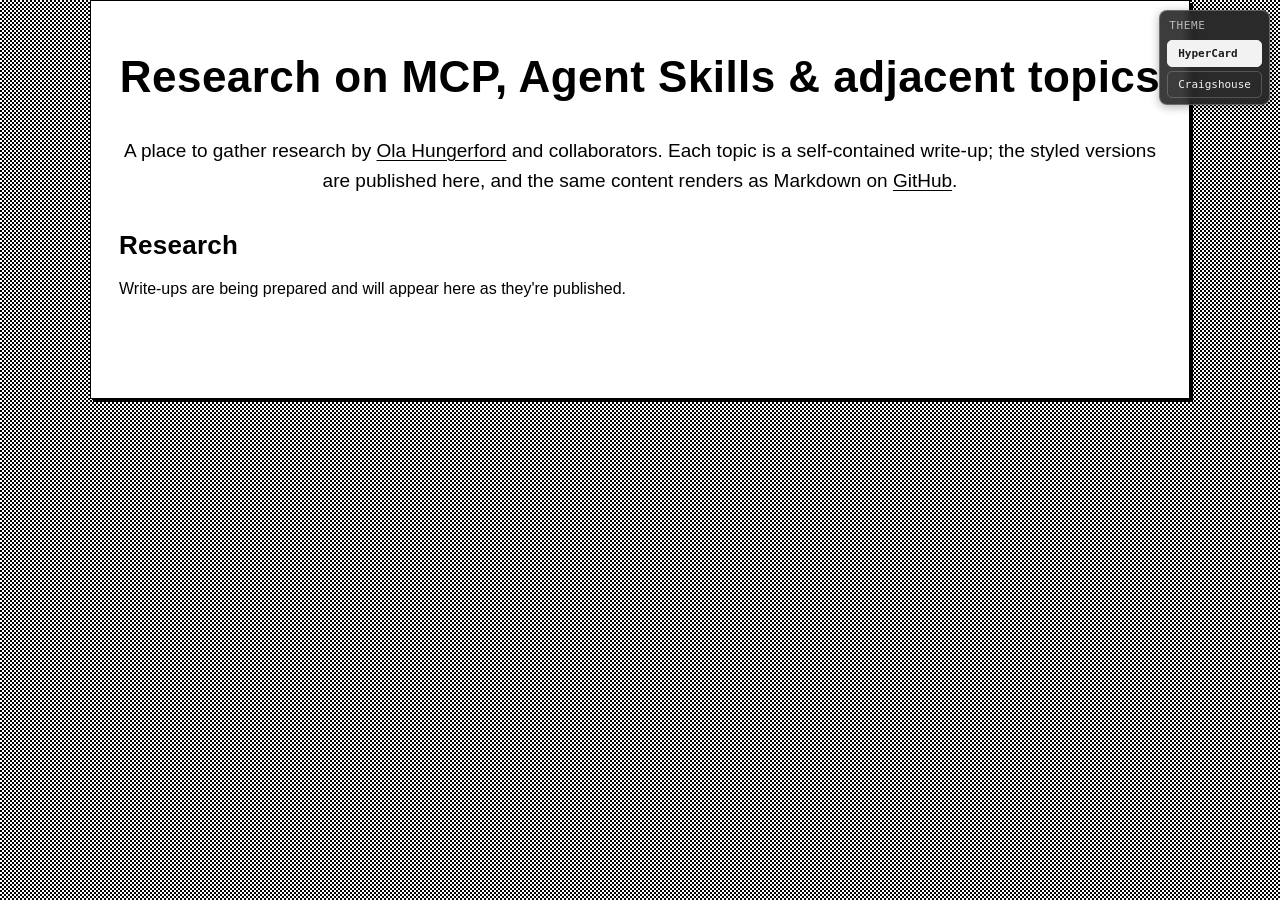
==== index.html @ 1c23f2b9 "prod: promote curated content (2026-07-04 11:13)" ====
<!doctype html>
<html lang="en">
  <head>
    <meta charset="utf-8">
    <meta name="viewport" content="width=device-width, initial-scale=1">
    <title>research-hub — MCP & Agent Skills research</title>
    <link rel="stylesheet" href="assets/styles.css">
    <link rel="stylesheet" href="assets/themes.css">
  </head>
  <body class="theme-hypercard">
    <script>
      /* Pre-paint: apply the session-stored theme before first paint so a page
         whose default theme differs from the stored choice doesn't flash. The
         deferred theme-switcher.js below still builds the control. */
      try {
        var t = sessionStorage.getItem('research-hub-theme');
        if (t && /^(hypercard|craigshouse)$/.test(t)) {
          document.body.className =
            document.body.className.replace(/\btheme-\w+\b/g, '').trim();
          document.body.classList.add('theme-' + t);
        }
      } catch (e) {}
    </script>
    <main class="page stack" data-gap="lg">

      <header class="stack" data-gap="sm">
        <h1>Research on MCP, Agent Skills &amp; adjacent topics</h1>
      </header>

      <p class="lede">A place to gather research by
        <a href="https://www.olahungerford.com/">Ola Hungerford</a> and
        collaborators. Each topic is a self-contained write-up; the styled
        versions are published here, and the same content renders as Markdown on
        <a href="https://github.com/olaservo/research-hub-public">GitHub</a>.</p>

      <section class="section stack" data-gap="md">
        <div class="section-head">
          <h2>Research</h2>
        </div>
        <p class="muted">Write-ups are being prepared and will appear here as
          they're published.</p>
      </section>

    </main>
    <script src="assets/theme-switcher.js" defer></script>
  </body>
</html>
---- assets/styles.css ----
/*
  Birch HTML Design System
  Opinionated single-option stylesheet for reliable LLM-generated artifacts.

  Model:
    1. Design tokens as CSS variables.
    2. Layout primitives as classes.
    3. Semantic components as classes with data-* variants.
*/

/* ==================== 1. TOKENS ==================== */

:root {
  color-scheme: light;

  /* Palette */
  --color-ivory: #FAF9F5;
  --color-slate: #141413;
  --color-clay: #D97757;
  --color-clay-dark: #B85C3E;
  --color-oat: #E3DACC;
  --color-olive: #788C5D;
  --color-rust: #B04A3F;
  --color-sky: #6A8CAF;
  --color-white: #FFFFFF;

  --color-gray-50: #F7F5EE;
  --color-gray-100: #F0EEE6;
  --color-gray-150: #E8E4DA;
  --color-gray-200: #DED9CD;
  --color-gray-300: #D1CFC5;
  --color-gray-500: #87867F;
  --color-gray-700: #3D3D3A;
  --color-gray-800: #242421;

  /* Semantic colors */
  --bg: var(--color-white);
  --surface: var(--color-white);
  --surface-tint: var(--color-gray-100);
  --surface-warm: var(--color-gray-100);
  --text: var(--color-slate);
  --text-muted: var(--color-gray-500);
  --text-soft: var(--color-gray-700);
  --muted: var(--text-muted);
  --border-color: var(--color-gray-300);
  --accent: var(--color-clay);
  --accent-strong: var(--color-clay-dark);
  --success: var(--color-olive);
  --warning: #C78E3F;
  --danger: var(--color-rust);
  --info: var(--color-sky);

  /* Typography */
  --font-serif: ui-serif, Georgia, "Times New Roman", serif;
  --font-sans: system-ui, -apple-system, "Segoe UI", Roboto, sans-serif;
  --font-mono: ui-monospace, "SF Mono", Menlo, Consolas, monospace;

  --text-xs: 11px;
  --text-sm: 12px;
  --text-md: 14px;
  --text-base: 15px;
  --text-lg: 17px;
  --text-xl: 21px;
  --text-2xl: 26px;
  --text-3xl: 36px;
  --text-4xl: 44px;

  --leading-tight: 1.15;
  --leading-title: 1.25;
  --leading-body: 1.55;
  --leading-loose: 1.7;

  /* Spacing */
  --space-1: 4px;
  --space-2: 8px;
  --space-3: 12px;
  --space-4: 16px;
  --space-5: 24px;
  --space-6: 32px;
  --space-7: 48px;
  --space-8: 64px;
  --space-9: 96px;

  /* Shape */
  --radius-xs: 4px;
  --radius-sm: 6px;
  --radius-md: 8px;
  --radius-lg: 12px;
  --radius-xl: 20px;
  --radius-pill: 999px;

  --border: 1.5px solid var(--border-color);
  --border-thin: 1px solid var(--border-color);

  --shadow-sm: none;
  --shadow-md: none;
  --shadow-lg: none;

  /* Motion */
  --ease: cubic-bezier(0.2, 0, 0, 1);
  --ease-spring: cubic-bezier(0.34, 1.56, 0.64, 1);
  --dur-fast: 120ms;
  --dur: 180ms;
  --hover-y: 0;

  /* Page sizing */
  --page-max: 1100px;
  --page-pad: 28px;
  --page-pad-block: 48px;

  /* Legacy aliases used by source examples */
  --ivory: var(--color-ivory);
  --slate: var(--color-slate);
  --clay: var(--color-clay);
  --clay-d: var(--color-clay-dark);
  --oat: var(--color-oat);
  --olive: var(--color-olive);
  --rust: var(--color-rust);
  --sky: var(--color-sky);
  --white: var(--color-white);
  --gray-50: var(--color-gray-50);
  --gray-100: var(--color-gray-100);
  --gray-150: var(--color-gray-150);
  --gray-200: var(--color-gray-200);
  --gray-300: var(--color-gray-300);
  --gray-500: var(--color-gray-500);
  --gray-700: var(--color-gray-700);
  --gray-800: var(--color-gray-800);
  --serif: var(--font-serif);
  --sans: var(--font-sans);
  --mono: var(--font-mono);
}

/* ==================== BASE ==================== */

*,
*::before,
*::after {
  box-sizing: border-box;
}

html {
  background: var(--bg);
  color: var(--text);
  font-family: var(--font-sans);
  -webkit-text-size-adjust: 100%;
}

body {
  margin: 0;
  background: var(--bg);
  color: var(--text);
  font-family: var(--font-sans);
  font-size: var(--text-base);
  line-height: var(--leading-body);
  -webkit-font-smoothing: antialiased;
  text-rendering: optimizeLegibility;
}

img,
svg {
  max-width: 100%;
}

a {
  color: inherit;
  text-decoration-color: rgba(217, 119, 87, 0.45);
  text-underline-offset: 3px;
}

a:hover {
  color: var(--accent);
}

h1,
h2,
h3,
p {
  margin-block: 0;
}

h1,
h2,
h3 {
  font-family: var(--font-sans);
  font-weight: 600;
  letter-spacing: -0.005em;
  line-height: var(--leading-title);
}

h1 {
  font-size: clamp(32px, 5vw, var(--text-4xl));
}

h2 {
  font-size: var(--text-2xl);
}

h3 {
  font-size: var(--text-xl);
}

code,
kbd,
pre {
  font-family: var(--font-mono);
}

code {
  font-size: 0.92em;
  white-space: normal;
  word-break: normal;
}

h1 code,
h2 code,
h3 code {
  overflow-wrap: anywhere;
  word-break: break-word;
}

button,
input,
textarea,
select {
  font: inherit;
}

button {
  cursor: pointer;
}

::selection {
  background: rgba(217, 119, 87, 0.24);
}

/* ==================== 2. LAYOUT PRIMITIVES ==================== */

.page {
  width: min(100% - (var(--page-pad) * 2), var(--page-max));
  margin-inline: auto;
  padding-block: var(--page-pad-block) var(--space-9);
}

.page[data-size="narrow"] {
  --page-max: 820px;
}

.page[data-size="wide"] {
  --page-max: 1280px;
}

.page[data-size="full"] {
  --page-max: 1440px;
}

.section {
  margin-block: var(--section-gap, var(--space-5));
}

.section[data-gap="lg"] {
  --section-gap: var(--space-6);
}

.section[data-gap="xl"] {
  --section-gap: var(--space-7);
}

.section:first-child {
  margin-block-start: 0;
}

.stack > .section {
  margin-block: 0;
}

.rule {
  border: 0;
  border-top: var(--border-thin);
  margin: var(--space-3) 0 var(--space-5);
}

.stack {
  display: flex;
  flex-direction: column;
  gap: var(--stack-gap, var(--space-4));
}

.stack[data-gap="xs"] { --stack-gap: var(--space-2); }
.stack[data-gap="sm"] { --stack-gap: var(--space-3); }
.stack[data-gap="md"] { --stack-gap: var(--space-4); }
.stack[data-gap="lg"] { --stack-gap: var(--space-6); }
.stack[data-gap="xl"] { --stack-gap: var(--space-8); }

.stack > :is(.button, .btn, .chip, .badge) {
  align-self: flex-start;
}

.cluster {
  display: flex;
  flex-wrap: wrap;
  align-items: center;
  gap: var(--cluster-gap, var(--space-3));
}

.cluster[data-align="start"] { align-items: flex-start; }
.cluster[data-align="end"] { align-items: flex-end; }
.cluster[data-justify="between"] { justify-content: space-between; }
.cluster[data-justify="end"] { justify-content: flex-end; }

.grid {
  display: grid;
  gap: var(--grid-gap, var(--space-5));
}

.grid[data-cols="2"] {
  grid-template-columns: repeat(2, minmax(0, 1fr));
}

.grid[data-cols="3"] {
  grid-template-columns: repeat(3, minmax(0, 1fr));
}

.grid[data-cols="4"] {
  grid-template-columns: repeat(4, minmax(0, 1fr));
}

.auto-grid {
  display: grid;
  grid-template-columns: repeat(auto-fit, minmax(min(100%, var(--grid-min, 240px)), 1fr));
  gap: var(--grid-gap, var(--space-5));
}

.auto-grid > * {
  min-width: 0;
}

.split {
  display: grid;
  grid-template-columns: minmax(0, 1fr) minmax(280px, var(--split-side, 360px));
  gap: var(--split-gap, var(--space-6));
  align-items: start;
}

.split > * {
  min-width: 0;
}

.section-head {
  min-width: 0;
}

.section-rail {
  display: grid;
  grid-template-columns: minmax(0, 1fr) minmax(280px, var(--rail-width, 360px));
  column-gap: var(--rail-gap, var(--space-6));
  row-gap: var(--space-5);
  align-items: start;
}

.section-rail > .section-head {
  grid-column: 1 / -1;
}

.section-rail > .reference-panel,
.section-rail > aside {
  align-self: start;
}

.sidebar-layout {
  display: grid;
  grid-template-columns: var(--sidebar-width, 240px) minmax(0, 1fr);
  gap: var(--sidebar-gap, var(--space-7));
  align-items: start;
}

.sidebar-layout > :first-child,
.sticky {
  position: sticky;
  top: var(--sticky-top, var(--space-5));
}

.bleed {
  margin-inline: calc(var(--page-pad) * -1);
}

.scroll-x {
  overflow-x: auto;
  overscroll-behavior-inline: contain;
}

.center {
  display: grid;
  place-items: center;
}

.spacer {
  flex: 1;
}

@media (max-width: 860px) {
  :root {
    --page-pad: 20px;
    --page-pad-block: 40px;
  }

  .grid[data-cols],
  .split,
  .section-rail,
  .sidebar-layout {
    grid-template-columns: 1fr;
  }

  .sidebar-layout > :first-child,
  .sticky {
    position: static;
  }
}

/* ==================== TYPOGRAPHY UTILITIES ==================== */

.eyebrow {
  display: inline-flex;
  align-items: center;
  gap: var(--space-2);
  color: var(--text-muted);
  font-family: var(--font-mono);
  font-size: var(--text-xs);
  font-weight: 700;
  letter-spacing: 0.08em;
  text-transform: uppercase;
}

.lede {
  color: var(--text-soft);
  font-size: var(--text-lg);
  line-height: 1.6;
}

.muted {
  color: var(--text-muted);
}

.caption {
  color: var(--text-muted);
  font-family: var(--font-mono);
  font-size: var(--text-sm);
}

.stat-value {
  display: block;
  color: var(--text);
  font-family: var(--font-sans);
  font-size: var(--text-2xl);
  font-variant-numeric: tabular-nums;
  font-weight: 700;
  letter-spacing: -0.01em;
  line-height: 1;
}

.stat-card {
  gap: var(--space-2);
}

.stat-card .caption {
  letter-spacing: 0.08em;
  text-transform: uppercase;
}

.stat-card .muted {
  max-width: 34ch;
  font-size: var(--text-sm);
}

.mono {
  font-family: var(--font-mono);
}

/* ==================== 3. SEMANTIC COMPONENTS ==================== */

.panel,
.card {
  background: var(--surface);
  border: var(--border);
  border-radius: var(--radius-md);
}

.panel {
  padding: var(--panel-pad, var(--space-5));
}

.card {
  padding: var(--card-pad, var(--space-5));
  transition:
    transform var(--dur-fast) var(--ease),
    border-color var(--dur-fast) var(--ease),
    box-shadow var(--dur-fast) var(--ease),
    background-color var(--dur-fast) var(--ease);
}

.card[data-hover="lift"]:hover,
.card[data-clickable]:hover {
  border-color: var(--text-muted);
}

.card[data-clickable] {
  cursor: pointer;
}

.card[data-variant="flat"] {
  background: transparent;
  border-color: transparent;
  box-shadow: none;
}

.card[data-variant="outlined"] {
  background: var(--surface);
  border: var(--border);
}

.card[data-variant="elevated"] {
  border-color: transparent;
  box-shadow: var(--shadow-md);
}

.card[data-variant="filled"],
.card[data-tone="oat"] {
  background: var(--surface-warm);
}

.card[data-tone],
.panel[data-tone],
.callout[data-tone] {
  background: var(--surface);
}

.card[data-tone="danger"],
.panel[data-tone="danger"],
.callout[data-tone="danger"] {
  border-color: rgba(176, 74, 63, 0.36);
}

.card[data-tone="warning"],
.panel[data-tone="warning"],
.callout[data-tone="warning"] {
  border-color: rgba(199, 142, 63, 0.38);
}

.card[data-tone="success"],
.panel[data-tone="success"],
.callout[data-tone="success"] {
  border-color: rgba(120, 140, 93, 0.38);
}

.card[data-tone="info"],
.panel[data-tone="info"],
.callout[data-tone="info"] {
  border-color: rgba(106, 140, 175, 0.36);
}

.card-head {
  display: flex;
  align-items: center;
  gap: var(--space-3);
  min-width: 0;
  max-width: 100%;
}

.card-head > :first-child {
  flex: 0 0 auto;
}

.card-titles {
  flex: 1 1 0;
  min-width: 0;
  max-width: 100%;
}

.card-title {
  max-width: 100%;
  margin: 0;
  font-family: var(--font-sans);
  font-size: var(--text-xl);
  font-weight: 600;
  line-height: var(--leading-title);
  overflow-wrap: anywhere;
}

.card-sub {
  margin: 2px 0 0;
  color: var(--text-muted);
  font-size: var(--text-sm);
  overflow-wrap: anywhere;
}

.toolbar {
  display: flex;
  flex-wrap: wrap;
  align-items: center;
  gap: var(--space-4);
  padding: var(--space-4) var(--space-5);
  background: var(--surface);
  border: var(--border);
  border-radius: var(--radius-md);
}

.toolbar[data-sticky] {
  position: sticky;
  top: 0;
  z-index: 10;
}

.chip,
.badge {
  display: inline-flex;
  align-items: center;
  justify-content: center;
  gap: 6px;
  border-radius: var(--radius-xs);
  white-space: nowrap;
  font-family: var(--font-mono);
  font-size: var(--text-xs);
  font-weight: 650;
  line-height: 1;
}

.chip {
  min-height: 24px;
  padding: 0 10px;
  color: var(--text-soft);
  background: var(--surface-tint);
  border: 1px solid transparent;
}

.badge {
  min-height: 22px;
  padding: 0 9px;
  color: var(--text-muted);
  background: var(--surface);
  border: var(--border-thin);
  text-transform: uppercase;
  letter-spacing: 0.06em;
}

.chip[data-tone="clay"],
.badge[data-tone="clay"] {
  color: var(--accent);
  background: rgba(217, 119, 87, 0.14);
}

.chip[data-tone="olive"],
.badge[data-tone="olive"],
.chip[data-tone="success"],
.badge[data-tone="success"] {
  color: var(--success);
  background: rgba(120, 140, 93, 0.15);
}

.chip[data-tone="warning"],
.badge[data-tone="warning"] {
  color: var(--warning);
  background: rgba(199, 142, 63, 0.16);
}

.chip[data-tone="rust"],
.badge[data-tone="rust"],
.chip[data-tone="danger"],
.badge[data-tone="danger"] {
  color: var(--danger);
  background: rgba(176, 74, 63, 0.13);
}

.chip[data-tone="sky"],
.badge[data-tone="sky"],
.chip[data-tone="info"],
.badge[data-tone="info"] {
  color: var(--info);
  background: rgba(106, 140, 175, 0.14);
}

.finding {
  border-left: 6px solid var(--border-color);
}

.finding[data-severity="blocker"],
.finding[data-severity="critical"],
.finding[data-severity="danger"],
.finding[data-tone="danger"] {
  border-left-color: var(--danger);
}

.finding[data-severity="high"],
.finding[data-severity="warning"],
.finding[data-tone="warning"] {
  border-left-color: var(--warning);
}

.finding[data-severity="medium"],
.finding[data-severity="info"],
.finding[data-tone="info"] {
  border-left-color: var(--info);
}

.finding[data-severity="low"],
.finding[data-severity="success"],
.finding[data-tone="success"] {
  border-left-color: var(--success);
}

.button,
.btn {
  appearance: none;
  display: inline-flex;
  align-items: center;
  justify-content: center;
  min-height: 36px;
  padding: 0 14px;
  border: 1.5px solid transparent;
  border-radius: var(--radius-sm);
  font-family: var(--font-sans);
  font-size: var(--text-md);
  font-weight: 650;
  line-height: 1;
  text-decoration: none;
  transition:
    transform var(--dur-fast) var(--ease),
    background-color var(--dur-fast) var(--ease),
    border-color var(--dur-fast) var(--ease),
    box-shadow var(--dur-fast) var(--ease);
}

.button:hover,
.btn:hover {
  filter: brightness(0.97);
}

.button[data-variant="primary"],
.btn-primary {
  color: var(--color-white);
  background: var(--color-slate);
}

.button[data-variant="primary"]:hover,
.btn-primary:hover {
  background: var(--color-gray-700);
}

.button[data-variant="secondary"],
.btn-secondary {
  color: var(--text);
  background: var(--surface-tint);
  border-color: var(--border-color);
}

.button[data-variant="ghost"],
.btn-ghost {
  color: var(--text-soft);
  background: transparent;
}

.button[data-variant="ghost"]:hover,
.btn-ghost:hover {
  color: var(--text);
  background: var(--surface-tint);
}

.button[data-variant="danger"],
.btn-danger {
  color: var(--color-white);
  background: var(--danger);
}

.input {
  width: 100%;
  min-height: 38px;
  padding: 0 12px;
  color: var(--text);
  background: var(--surface);
  border: var(--border);
  border-radius: var(--radius-sm);
  outline: none;
}

.input:focus {
  border-color: var(--accent);
  box-shadow: 0 0 0 3px rgba(217, 119, 87, 0.16);
}

.avatar {
  display: inline-flex;
  align-items: center;
  justify-content: center;
  width: var(--avatar-size, 38px);
  height: var(--avatar-size, 38px);
  border-radius: 50%;
  color: var(--text-soft);
  background: var(--surface-warm);
  font-family: var(--font-mono);
  font-size: var(--text-sm);
  font-weight: 700;
  letter-spacing: 0.02em;
  flex: 0 0 auto;
}

.code-block {
  margin: 0;
  padding: var(--space-4) var(--space-5);
  overflow-x: auto;
  color: #E8E6DC;
  background: var(--color-slate);
  border-radius: var(--radius-md);
  font-family: var(--font-mono);
  font-size: var(--text-sm);
  line-height: var(--leading-loose);
}

.code-block[data-kind="command"],
.code-block[data-wrap="true"],
.command-block {
  max-width: 100%;
  min-width: 0;
  box-sizing: border-box;
  white-space: pre-wrap;
  overflow-wrap: anywhere;
  word-break: break-word;
  overflow-x: hidden;
}

.code-block[data-wrap="true"] code,
.code-block[data-kind="command"] code {
  display: block;
  max-width: 100%;
  white-space: pre-wrap;
  overflow-wrap: anywhere;
  word-break: break-word;
}

.copyable {
  position: relative;
}

.copyable > .code-block {
  padding-inline-end: 88px;
}

.copy-button {
  appearance: none;
  position: absolute;
  inset-block-start: var(--space-2);
  inset-inline-end: var(--space-2);
  display: inline-flex;
  align-items: center;
  justify-content: center;
  min-height: 26px;
  padding: 0 9px;
  border: 1px solid rgba(250, 249, 245, 0.18);
  border-radius: var(--radius-sm);
  color: var(--color-gray-100);
  background: rgba(255, 255, 255, 0.08);
  font-family: var(--font-mono);
  font-size: var(--text-xs);
  font-weight: 700;
  letter-spacing: 0.04em;
  text-transform: uppercase;
  transition:
    background-color var(--dur-fast) var(--ease),
    border-color var(--dur-fast) var(--ease),
    transform var(--dur-fast) var(--ease);
}

.copy-button:hover {
  border-color: rgba(250, 249, 245, 0.35);
  background: rgba(255, 255, 255, 0.14);
}

.copy-button[data-copied="true"] {
  color: var(--color-white);
  background: rgba(120, 140, 93, 0.55);
  border-color: rgba(120, 140, 93, 0.75);
}

.reference-panel {
  --panel-pad: var(--space-5);
}

.callout {
  padding: var(--space-5);
  color: var(--text-soft);
  background: var(--surface-tint);
  border: var(--border);
  border-inline-start: 4px solid var(--accent);
  border-radius: var(--radius-md);
}

.callout[data-tone="success"] {
  border-inline-start-color: var(--success);
  background: rgba(120, 140, 93, 0.10);
}

.callout[data-tone="warning"] {
  border-inline-start-color: var(--warning);
  background: rgba(199, 142, 63, 0.11);
}

.callout[data-tone="danger"] {
  border-inline-start-color: var(--danger);
  background: rgba(176, 74, 63, 0.10);
}

.callout[data-tone="info"] {
  border-inline-start-color: var(--info);
  background: rgba(106, 140, 175, 0.11);
}

.callout-label {
  display: block;
  margin-bottom: var(--space-2);
  color: var(--text-muted);
  font-family: var(--font-mono);
  font-size: var(--text-xs);
  font-weight: 700;
  letter-spacing: 0.09em;
  text-transform: uppercase;
}

.callout > :last-child {
  margin-bottom: 0;
}

.checklist {
  list-style: none;
  margin: 0;
  padding: 0;
  display: grid;
  gap: var(--space-3);
}

.checklist li {
  display: block !important;
  position: relative !important;
  min-width: 0;
  padding-inline-start: calc(18px + var(--space-3));
  overflow-wrap: anywhere;
}

.checklist li::before {
  content: "✓";
  position: absolute !important;
  inset-block-start: 2px;
  inset-inline-start: 0;
  display: inline-flex;
  align-items: center;
  justify-content: center;
  width: 18px;
  height: 18px;
  border-radius: 50%;
  color: var(--success);
  background: rgba(120, 140, 93, 0.12);
  font-family: var(--font-mono);
  font-size: 12px;
  font-weight: 700;
  line-height: 1;
}

.checklist code {
  white-space: normal;
  overflow-wrap: anywhere;
  word-break: break-word;
}

.plain-list {
  margin: 0;
  padding-inline-start: 1.15em;
  color: var(--text-soft);
}

.plain-list li {
  overflow-wrap: anywhere;
}

.plain-list li + li {
  margin-top: var(--space-2);
}

.plain-list li::marker {
  color: var(--text-muted);
}

.insight-list,
.takeaway-list {
  list-style: none;
  margin: 0;
  padding: 0;
  display: grid;
  gap: var(--space-3);
}

.insight-list li,
.takeaway-list li {
  position: relative;
  display: block;
  padding-inline-start: calc(10px + var(--space-3));
  color: var(--text-soft);
}

.insight-list li::before,
.takeaway-list li::before {
  content: "";
  position: absolute;
  inset-block-start: 0.65em;
  inset-inline-start: 0;
  width: 7px;
  height: 7px;
  border-radius: 50%;
  background: var(--accent);
}

.insight-list li > *,
.takeaway-list li > * {
  min-width: 0;
}

.insight-list[data-tone="success"] li::before,
.takeaway-list[data-tone="success"] li::before {
  background: var(--success);
}

.insight-list[data-tone="info"] li::before,
.takeaway-list[data-tone="info"] li::before {
  background: var(--info);
}

.metric-list {
  --metric-label: 132px;
  --metric-value: 64px;
  display: grid;
  gap: var(--space-3);
}

.metric-row {
  display: grid;
  grid-template-columns: var(--metric-label) minmax(120px, 1fr) var(--metric-value);
  gap: var(--space-3);
  align-items: center;
}

.metric-row > :first-child {
  min-width: 0;
}

.metric-row > :last-child {
  justify-self: end;
  font-family: var(--font-mono);
  font-size: var(--text-sm);
}

.meter {
  height: 9px;
  overflow: hidden;
  border-radius: var(--radius-pill);
  background: var(--surface-tint);
}

.meter span {
  display: block;
  width: var(--value);
  height: 100%;
  background: var(--tone, var(--accent));
}

.flow-list {
  list-style: none;
  margin: 0;
  padding: 0;
  display: grid;
  gap: var(--space-3);
}

.flow-step {
  position: relative;
  display: grid;
  grid-template-columns: 42px minmax(0, 1fr);
  gap: var(--space-3);
  align-items: start;
  padding: var(--space-4);
  background: var(--surface);
  border: var(--border);
  border-radius: var(--radius-md);
}

.flow-step > .flow-num {
  grid-column: 1;
}

.flow-step > :not(.flow-num) {
  grid-column: 2;
  min-width: 0;
}

.flow-step::after {
  content: "";
  position: absolute;
  inset-block-start: calc(100% + 1px);
  inset-inline-start: 36px;
  width: 1.5px;
  height: var(--space-3);
  background: var(--border-color);
}

.flow-step:last-child::after {
  display: none;
}

.flow-num {
  display: inline-flex;
  align-items: center;
  justify-content: center;
  width: 34px;
  height: 34px;
  border-radius: var(--radius-pill);
  color: var(--text);
  background: var(--surface-warm);
  box-shadow: inset 0 0 0 1px rgba(20, 20, 19, 0.10);
  font-family: var(--font-mono);
  font-size: var(--text-sm);
  font-weight: 700;
}

.flow-title {
  margin: 0 0 var(--space-1);
  font-family: var(--font-sans);
  font-size: var(--text-xl);
  font-weight: 600;
  line-height: var(--leading-title);
}

.flow-detail {
  margin: 0;
  color: var(--text-soft);
}

.flow-branch {
  display: grid;
  grid-template-columns: repeat(2, minmax(0, 1fr));
  gap: var(--space-3);
}

.flow-branch .flow-step::after {
  display: none;
}

.flow-step[data-tone="success"] {
  border-color: rgba(120, 140, 93, 0.38);
  background: rgba(120, 140, 93, 0.08);
}

.flow-step[data-tone="warning"] {
  border-color: rgba(199, 142, 63, 0.42);
  background: rgba(199, 142, 63, 0.09);
}

@media (max-width: 620px) {
  .metric-row {
    grid-template-columns: 1fr max-content;
  }

  .metric-row .meter {
    grid-column: 1 / -1;
    order: 3;
  }

  .flow-branch {
    grid-template-columns: 1fr;
  }
}

/* ---------- Charts and numeric data ---------- */

.chart-panel {
  max-width: 100%;
  min-width: 0;
  overflow: hidden;
}

.chart-panel > * {
  min-width: 0;
}

.chart-panel svg,
svg.chart-svg {
  display: block;
  width: 100%;
  height: auto;
}

.chart-caption {
  color: var(--text-muted);
  font-size: var(--text-sm);
}

.numeric-table-wrap {
  overflow-x: auto;
  background: var(--surface);
  border: var(--border);
  border-radius: var(--radius-md);
}

.numeric-table {
  width: 100%;
  min-width: 720px;
  border-collapse: collapse;
}

.numeric-table th,
.numeric-table td {
  padding: var(--space-3) var(--space-4);
  border-bottom: 1px solid var(--color-gray-200);
  vertical-align: middle;
}

.numeric-table th {
  color: var(--text-muted);
  background: var(--surface-tint);
  font-family: var(--font-mono);
  font-size: var(--text-xs);
  font-weight: 700;
  letter-spacing: 0.08em;
  text-align: left;
  text-transform: uppercase;
}

.numeric-table tr:last-child td {
  border-bottom: 0;
}

.numeric-table .metric,
.numeric-table .num {
  text-align: right;
  font-variant-numeric: tabular-nums;
  white-space: nowrap;
}

.numeric-table .entity,
.numeric-table .label-cell {
  font-weight: 650;
}

.numeric-table .note {
  color: var(--text-soft);
}

.numeric-table code {
  white-space: normal;
  overflow-wrap: anywhere;
  word-break: break-word;
}

.numeric-table .subtle {
  display: block;
  margin-top: 2px;
  color: var(--text-muted);
  font-family: var(--font-mono);
  font-size: var(--text-xs);
  font-weight: 400;
}

@media (max-width: 620px) {
  .numeric-table {
    min-width: 0;
  }

  .numeric-table thead {
    display: none;
  }

  .numeric-table tbody,
  .numeric-table tr,
  .numeric-table td {
    display: block;
  }

  .numeric-table tr {
    padding: var(--space-3) var(--space-4);
    border-bottom: 1px solid var(--color-gray-200);
  }

  .numeric-table tr:last-child {
    border-bottom: 0;
  }

  .numeric-table td {
    padding: var(--space-1) 0;
    border-bottom: 0;
  }

  .numeric-table td[data-label] {
    display: flex;
    justify-content: space-between;
    gap: var(--space-4);
  }

  .numeric-table td[data-label]::before {
    content: attr(data-label);
    color: var(--text-muted);
    font-family: var(--font-mono);
    font-size: var(--text-xs);
    text-transform: uppercase;
  }
}

/* ---------- Diff ---------- */

.diff {
  overflow-x: auto;
  color: #E8E6DC;
  background: var(--color-slate);
  border-radius: var(--radius-md);
  font-family: var(--font-mono);
  font-size: 12.5px;
  line-height: var(--leading-loose);
}

.diff-row {
  display: grid;
  grid-template-columns: 48px 18px minmax(max-content, 1fr);
  align-items: baseline;
  min-width: max-content;
  padding-inline-end: var(--space-4);
  white-space: pre;
}

.diff-row .ln {
  padding-inline-end: 14px;
  color: var(--color-gray-500);
  text-align: right;
  user-select: none;
}

.diff-row .mark {
  color: var(--color-gray-500);
  text-align: center;
}

.diff-row .code {
  color: #E8E6DC;
}

.diff-row.ctx .code,
.diff-row[data-kind="ctx"] .code {
  color: #B8B6AC;
}

.diff-row.add,
.diff-row[data-kind="add"] {
  background: rgba(120, 140, 93, 0.24);
  box-shadow: inset 3px 0 0 rgba(120, 140, 93, 0.78);
}

.diff-row.add .mark,
.diff-row[data-kind="add"] .mark {
  color: #B9D394;
  font-weight: 800;
}

.diff-row.del,
.diff-row[data-kind="del"] {
  background: rgba(176, 74, 63, 0.24);
  box-shadow: inset 3px 0 0 rgba(176, 74, 63, 0.82);
}

.diff-row.del .mark,
.diff-row[data-kind="del"] .mark {
  color: #F19A8D;
  font-weight: 800;
}

.diff-row.hunk,
.diff-row[data-kind="hunk"] {
  background: rgba(255, 255, 255, 0.045);
}

.diff-row.hunk .code,
.diff-row[data-kind="hunk"] .code {
  color: var(--color-gray-500);
}

.diff[data-wrap="true"] {
  overflow-x: hidden;
}

.diff[data-wrap="true"] .diff-row {
  grid-template-columns: 42px 18px minmax(0, 1fr);
  min-width: 0;
  white-space: normal;
}

.diff[data-wrap="true"] .code {
  white-space: pre-wrap;
  overflow-wrap: anywhere;
}

/* ---------- Timeline ---------- */

.timeline {
  position: relative;
  display: grid;
  gap: 0;
  padding-inline-start: var(--space-6);
}

.timeline:is(ol, ul) {
  margin: 0;
  list-style: none;
}

.timeline::before {
  content: "";
  position: absolute;
  inset-block: 4px 4px;
  inset-inline-start: 9px;
  width: 1.5px;
  background: var(--border-color);
}

.timeline-item,
.tl-entry {
  position: relative;
  display: grid;
  grid-template-columns: minmax(84px, max-content) minmax(0, 1fr);
  gap: var(--space-4);
  padding-block: 0 var(--space-5);
}

.timeline-item:last-child,
.tl-entry:last-child {
  padding-block-end: 0;
}

.timeline-item::before,
.tl-entry::before {
  content: "";
  position: absolute;
  inset-block-start: 4px;
  inset-inline-start: calc(4.25px - var(--space-6));
  width: 11px;
  height: 11px;
  border: 2px solid var(--surface);
  border-radius: 50%;
  background: var(--accent);
  box-shadow: 0 0 0 1.5px var(--accent);
}

.timeline-item:not(:has(> .timeline-time, > .tl-time)),
.tl-entry:not(:has(> .timeline-time, > .tl-time)) {
  display: block;
}

.timeline-time,
.tl-time {
  color: var(--text-muted);
  font-family: var(--font-mono);
  font-size: var(--text-sm);
  white-space: nowrap;
}

.timeline-body,
.tl-body {
  min-width: 0;
  color: var(--text-soft);
}

.timeline-body strong,
.tl-body strong {
  color: var(--text);
}

@media (max-width: 620px) {
  .timeline-item,
  .tl-entry {
    grid-template-columns: 1fr;
    gap: var(--space-1);
  }
}

/* ---------- Flowchart ---------- */

.flowchart {
  display: block;
  width: 100%;
  height: auto;
}

svg.flow,
svg.flowchart {
  display: block;
  width: 100%;
  height: auto;
}

.flow text,
.flowchart text {
  fill: var(--text);
  font-family: var(--font-sans);
  font-size: 12px;
}

.flow .sub,
.flowchart .sub {
  fill: var(--text-muted);
  font-size: 10px;
}

.flow-edge,
.edge {
  fill: none;
  stroke: var(--text-muted);
  stroke-width: 1.5;
}

.flow-edge[data-kind="yes"],
.edge.yes {
  stroke: var(--success);
}

.flow-edge[data-kind="no"],
.edge.no {
  stroke: var(--danger);
  stroke-dasharray: 4 4;
}

/* SVG flow nodes */
.flow-node,
.flow .node {
  cursor: pointer;
  transition: transform var(--dur-fast) var(--ease);
}

.flow-node:hover,
.flow .node:hover {
  opacity: 0.9;
}

.flow-node rect,
.flow .node rect {
  fill: var(--surface);
  stroke: var(--border-color);
  stroke-width: 1.5;
  rx: 8;
}

.flow-node path,
.flow .node.gate path {
  fill: var(--surface);
  stroke: var(--border-color);
  stroke-width: 1.5;
}

.flow-node[data-shape="term"] rect,
.flow .node.term rect {
  fill: var(--surface-tint);
  rx: 22;
}

.flow-node[data-kind="ok"] rect,
.flow .node.ok rect {
  fill: rgba(120, 140, 93, 0.12);
  stroke: var(--success);
}

.flow-node[data-kind="bad"] rect,
.flow .node.bad rect {
  fill: rgba(176, 74, 63, 0.10);
  stroke: var(--danger);
}

.flow-node.active rect,
.flow-node.active path,
.flow .node.active rect,
.flow .node.active path {
  stroke: var(--accent);
  stroke-width: 2;
}

/* HTML flow nodes, for non-SVG diagrams */
div.flow-node {
  padding: var(--space-3) var(--space-4);
  background: var(--surface);
  border: var(--border);
  border-radius: var(--radius-sm);
  transition:
    transform var(--dur-fast) var(--ease),
    border-color var(--dur-fast) var(--ease),
    box-shadow var(--dur-fast) var(--ease);
}

div.flow-node:hover {
  border-color: var(--text-muted);
}

div.flow-node[data-shape="term"] {
  border-radius: var(--radius-pill);
  background: var(--surface-tint);
}

div.flow-node[data-kind="ok"] {
  border-color: var(--success);
  background: rgba(120, 140, 93, 0.12);
}

div.flow-node[data-kind="bad"] {
  border-color: var(--danger);
  background: rgba(176, 74, 63, 0.10);
}

@media (prefers-reduced-motion: reduce) {
  *,
  *::before,
  *::after {
    scroll-behavior: auto !important;
    transition-duration: 0.01ms !important;
    animation-duration: 0.01ms !important;
    animation-iteration-count: 1 !important;
  }
}

/* Responsive safety net for generated artifacts. */
p,
li {
  overflow-wrap: anywhere;
}

@media (max-width: 860px) {
  .split,
  .section-rail,
  .sidebar-layout {
    grid-template-columns: minmax(0, 1fr) !important;
  }

  .split > *,
  .section-rail > *,
  .sidebar-layout > *,
  .chart-panel {
    width: 100%;
    max-width: 100%;
    min-width: 0;
  }
}

/* ==================== PAGE-LOCAL OVERRIDES ==================== */

      /* page-local: larger, higher-contrast type using Birch tokens */
      :root {
        --text-muted: var(--color-gray-700);   /* darker than gray-500 for readable "muted" text */
        --text-xs: 12.5px;
        --text-sm: 13.5px;
        --text-md: 15px;
      }
      .lede { color: var(--text); }
      .caption, .card-sub, .muted, .chart-caption { color: var(--text-soft); }
      .numeric-table th { color: var(--text-soft); }
      .numeric-table .subtle { color: var(--text-soft); font-size: var(--text-sm); }
      .code-block { font-size: 13.5px; }
      /* keep prose-y survey cells wrapping on mobile */
      .numeric-table td .subtle { white-space: normal; }
      .numeric-table code, .numeric-table .note { white-space: normal; overflow-wrap: anywhere; word-break: break-word; }

/* ==================== VARIANTS — per-survey colour schemes ==================== */
/* The client and server surveys tag their A/B/C/D groups with data-variant
   instead of a shared semantic tone, so the two pages read as distinct colour
   families. The palette is selected by a page-level class on <main>
   (.variants-client / .variants-server); .variants scopes the component rules. */

.variants-client {
  --variant-a: #3F77A6;   /* blue   */
  --variant-b: #4E8C8A;   /* teal   */
  --variant-c: #5E6CA8;   /* indigo */
  --variant-d: #788C5D;   /* olive  */
}

.variants-server {
  --variant-a: #C78E3F;   /* amber */
  --variant-b: #D97757;   /* clay  */
  --variant-c: #B04A3F;   /* rust  */
  --variant-d: #8A5A7A;   /* plum  */
}

.variants [data-variant="a"] { --variant: var(--variant-a); }
.variants [data-variant="b"] { --variant: var(--variant-b); }
.variants [data-variant="c"] { --variant: var(--variant-c); }
.variants [data-variant="d"] { --variant: var(--variant-d); }

.variants .badge[data-variant],
.variants .chip[data-variant] {
  color: var(--variant);
  background: color-mix(in srgb, var(--variant) 15%, transparent);
}

.variants .card[data-variant] {
  border-color: color-mix(in srgb, var(--variant) 40%, transparent);
}

.variants .card[data-variant][data-accent] {
  --accent: var(--variant);
}
---- assets/themes.css ----
/* ===========================================================================
   themes.css  —  Retro theme layer for the research hub
   ---------------------------------------------------------------------------
   Two opt-in themes that sit ON TOP of the Birch design system
   (assets/styles.css) without fighting it. Each theme is scoped under a
   `body.theme-*` class and works mostly by re-defining Birch's own design
   tokens (the CSS custom properties Birch already consumes), plus a few
   component accents for personality. Because Birch reads everything through
   var(--...), a token swap re-skins the whole page with almost no specificity
   conflicts.

   Apply a theme by putting the class on <body>, e.g. <body class="theme-hypercard">.
   The control in theme-switcher.js toggles between them at runtime.

   Themes: theme-hypercard (default) · theme-craigshouse
   The HyperCard theme comes from everything-else/.inbox/hypercard-revival/.
   Inspiration: Apple HyperCard (1987, Bill Atkinson) and Craigslist
   (1995, Craig Newmark) — https://www.craigslist.org/.
   =========================================================================== */

/* All themes: fill the viewport so the themed background reaches the bottom.
   (Birch's <html> keeps its own background: var(--bg); since the theme only
   overrides --bg on <body>, a short page would otherwise show white below.) */
body.theme-hypercard,
body.theme-craigshouse {
  min-height: 100vh;

  /* Birch's type scale runs small; nudge it up a notch across all themes
     so body copy, eyebrows and captions read comfortably. */
  --text-xs:   13px;
  --text-sm:   14px;
  --text-md:   15px;
  --text-base: 16px;
  --text-lg:   19px;
}

/* ===========================================================================
   THEME: HYPERCARD  —  classic 1-bit Macintosh stack (Apple HyperCard, 1987)
   strictly black on white, "gray" only as a CSS dither, Chicago-style chunky
   headings over Geneva-style body, the page framed as a white card with a hard
   offset drop shadow on a dithered desktop, rounded-rect buttons that invert
   when pressed. Fonts are system approximations — no bundled bitmaps.
   Distilled from everything-else/.inbox/hypercard-revival/.
   =========================================================================== */
body.theme-hypercard {
  --bg:            #ffffff;
  --surface:       #ffffff;
  --surface-tint:  #ffffff;
  --surface-warm:  #ffffff;
  --text:          #000000;
  --text-soft:     #000000;
  --text-muted:    #000000;
  --muted:         #000000;
  --border-color:  #000000;
  --accent:        #000000;
  --accent-strong: #000000;

  /* Geneva ≈ plain humanist system sans for body/fields */
  --font-sans:  Geneva, Verdana, "Segoe UI", Tahoma, sans-serif;
  --font-serif: Geneva, Verdana, "Segoe UI", Tahoma, sans-serif;

  /* sharp 1-bit rectangles everywhere; buttons get their round-rect back below */
  --radius-xs: 0; --radius-sm: 0; --radius-md: 0; --radius-lg: 0; --radius-xl: 0;

  /* dithered "gray" desktop — the classic 50% Mac checkerboard, in pure CSS */
  background-color: #ffffff;
  background-image: repeating-conic-gradient(#000 0 25%, #fff 0 50%);
  background-size: 4px 4px;
}

/* the page itself is a white CARD on the desktop, with a hard drop shadow */
body.theme-hypercard .page {
  background: #ffffff;
  border: 1px solid #000000;
  box-shadow: 3px 3px 0 0 #000000;
  padding-inline: var(--page-pad);
}

/* Chicago ≈ heavy, slightly condensed system sans for chrome/headings */
body.theme-hypercard header { text-align: center; }
body.theme-hypercard h1,
body.theme-hypercard h2,
body.theme-hypercard h3 {
  font-family: "Helvetica Neue", "Arial Narrow", Arial, sans-serif;
  font-weight: 700;
  color: #000000;
  letter-spacing: .01em;
  /* crisp/blocky chrome — scoped to headings so body copy stays readable
     (esp. on iOS Safari, where this also disables body-text antialiasing) */
  -webkit-font-smoothing: none;
}
body.theme-hypercard .eyebrow {
  font-family: "Helvetica Neue", "Arial Narrow", Arial, sans-serif;
  color: #000000;
  justify-content: center;
  -webkit-font-smoothing: none;
}
body.theme-hypercard .lede { color: #000000; text-align: center; }

/* links: underlined, invert on hover like a selected HyperCard text-link */
body.theme-hypercard a { color: #000000; text-decoration: underline; text-decoration-color: #000000; }
body.theme-hypercard a:visited { color: #000000; }
body.theme-hypercard a:hover { color: #ffffff; background: #000000; }

/* cards + panels: white "fields" with a 1px black border and a hard shadow */
body.theme-hypercard .card,
body.theme-hypercard .panel {
  background: #ffffff;
  border: 1px solid #000000;
  box-shadow: 2px 2px 0 0 #000000;
}

/* the signature rounded-rectangle button with a hard offset drop shadow */
body.theme-hypercard .button,
body.theme-hypercard .btn {
  background: #ffffff;
  color: #000000;
  border: 1px solid #000000;
  border-radius: 9px;
  box-shadow: 2px 2px 0 0 #000000;
  font-family: "Helvetica Neue", "Arial Narrow", Arial, sans-serif;
  font-weight: 700;
}
/* pressed/hover: button inverts and sinks onto its shadow */
body.theme-hypercard .button:hover,
body.theme-hypercard .btn:hover {
  background: #000000;
  color: #ffffff;
  filter: none;
}
body.theme-hypercard .button:active,
body.theme-hypercard .btn:active {
  box-shadow: none;
  transform: translate(2px, 2px);
}

/* the survey pages colour-code their A/B/C/D variant groups; that colour is the
   only hue on an otherwise 1-bit page, so flatten it to black & white. The A/B/C/D
   letter is on every badge/chip/cell, so the grouping survives without the hue. */
body.theme-hypercard .variants {
  --variant-a: #000000; --variant-b: #000000; --variant-c: #000000; --variant-d: #000000;
}
body.theme-hypercard .variants .badge[data-variant] {
  color: #ffffff;
  background: #000000;
  border-radius: 3px;
}
body.theme-hypercard .variants .chip[data-variant] {
  color: #000000;
  background: #ffffff;
  border: 1px solid #000000;
  border-radius: 3px;
}
body.theme-hypercard .variants .card[data-variant] {
  border-color: #000000;
}

/* ===========================================================================
   THEME: CRAIGSHOUSE  —  classic Craigslist (1995, Craig Newmark)
   the anti-design: stark white page, plain Helvetica/Arial, dense layout, no
   rounded corners and no shadows, hairline grey rules. Links are the classic
   blue underlined / purple visited; headings wear the recognizable Craigslist
   purple as a nod to the wordmark. Inspiration: https://www.craigslist.org/.
   =========================================================================== */
body.theme-craigshouse {
  --bg:            #ffffff;
  --surface:       #ffffff;
  --surface-tint:  #ffffff;
  --surface-warm:  #ffffff;
  --text:          #000000;
  --text-soft:     #222222;
  --text-muted:    #555555;
  --muted:         #555555;
  --border-color:  #cccccc;
  --accent:        #0000ee;          /* classic blue link */
  --accent-strong: #551a8b;          /* craigslist purple / visited */

  --font-sans:  "Helvetica Neue", Helvetica, Arial, sans-serif;
  --font-serif: "Helvetica Neue", Helvetica, Arial, sans-serif;

  --radius-xs: 0; --radius-sm: 0; --radius-md: 0; --radius-lg: 0; --radius-xl: 0;

  /* Craigslist runs denser than the other themes — undo the shared type-scale
     bump for a tighter feel, but keep it comfortably readable. */
  --text-xs:   12px;
  --text-sm:   13px;
  --text-md:   14px;
  --text-base: 14px;
  --text-lg:   17px;

  background: #ffffff;
}

/* no outer card: Craigslist is a borderless white sheet, not a framed page */
body.theme-craigshouse .page {
  background: #ffffff;
  border: 0;
  box-shadow: none;
  padding-inline: var(--page-pad);
}

/* headings: h1 wears the Craigslist purple wordmark; section heads are plain
   bold black like the homepage category labels. Left-aligned, unfussy. */
body.theme-craigshouse header { text-align: left; }
body.theme-craigshouse h1 {
  color: #551a8b;
  font-weight: 700;
  letter-spacing: 0;
}
body.theme-craigshouse h2,
body.theme-craigshouse h3 {
  color: #000000;
  font-weight: 700;
  letter-spacing: 0;
}
body.theme-craigshouse .eyebrow { color: #555555; justify-content: flex-start; }
body.theme-craigshouse .lede { color: #000000; text-align: left; }

/* links: the signature Craigslist tell — plain blue, NO underline until hover;
   purple once visited. */
body.theme-craigshouse a { color: #0000ee; text-decoration: none; }
body.theme-craigshouse a:visited { color: #551a8b; }
body.theme-craigshouse a:hover { color: #0000ee; text-decoration: underline; }

/* cards + panels: white, hairline border, no shadow */
body.theme-craigshouse .card,
body.theme-craigshouse .panel {
  background: #ffffff;
  border: 1px solid #cccccc;
  box-shadow: none;
}

/* buttons: plain bordered grey/white box, square corners, no shadow */
body.theme-craigshouse .button,
body.theme-craigshouse .btn {
  background: #f0f0f0;
  color: #000000;
  border: 1px solid #999999;
  border-radius: 0;
  box-shadow: none;
}
body.theme-craigshouse .button:hover,
body.theme-craigshouse .btn:hover { background: #e6e6e6; filter: none; }

/* ===========================================================================
   SURVEY VARIANT PALETTES, per theme
   ---------------------------------------------------------------------------
   The client/server surveys colour-code their A/B/C/D groups via --variant-a..d
   (defaults defined in styles.css). Those defaults are tuned for plain Birch and
   look out of place under the retro themes, so each theme re-tones the four hues
   to its own palette — keeping the client = cool / server = warm split. (The
   HyperCard theme flattens them to 1-bit, handled above.)
   =========================================================================== */

/* Craigshouse — flat web blues for client, plain reds for server */
body.theme-craigshouse .variants-client {
  --variant-a: #0000ee;  /* link blue */
  --variant-b: #006699;  /* steel     */
  --variant-c: #551a8b;  /* purple    */
  --variant-d: #007a3d;  /* green     */
}
body.theme-craigshouse .variants-server {
  --variant-a: #b00000;  /* red    */
  --variant-b: #993300;  /* rust   */
  --variant-c: #996600;  /* amber  */
  --variant-d: #993366;  /* plum   */
}

/* A linked card title should wear its theme's heading color, not the link color
   — it only reveals itself as a link on hover. Works across all themes. */
.card-title a { color: inherit; text-decoration: none; border-bottom: 0; }
.card-title a:hover { text-decoration: underline; }

/* ===========================================================================
   Theme switcher control — neutral styling, independent of the active theme so
   it stays legible everywhere. Injected by theme-switcher.js.
   =========================================================================== */
.theme-switcher {
  position: fixed;
  top: 10px;
  right: 10px;
  z-index: 9999;
  display: flex;
  flex-direction: column;     /* vertical list — scales past 3-4 themes */
  align-items: stretch;       /* buttons span the control's width       */
  gap: 4px;
  padding: 6px 7px;
  background: rgba(28,28,30,.86);
  border: 1px solid rgba(255,255,255,.25);
  border-radius: 8px;
  backdrop-filter: blur(4px);
  font-family: ui-monospace, "SF Mono", Menlo, Consolas, monospace;
  font-size: 11px;
  color: #f2f2f2;
  box-shadow: 0 2px 10px rgba(0,0,0,.3);
}
.theme-switcher__label {
  opacity: .7;
  margin: 0 2px 2px;
  text-transform: uppercase;
  letter-spacing: .06em;
}
.theme-switcher button {
  appearance: none;
  cursor: pointer;
  padding: 4px 10px;
  text-align: left;
  border: 1px solid rgba(255,255,255,.2);
  border-radius: 5px;
  background: transparent;
  color: #f2f2f2;
  font: inherit;
}
.theme-switcher button:hover { background: rgba(255,255,255,.12); }
.theme-switcher button:focus-visible {
  outline: 2px solid #fff;
  outline-offset: 1px;
}
.theme-switcher button[aria-checked="true"] {
  background: #f2f2f2;
  color: #1c1c1e;
  border-color: #f2f2f2;
  font-weight: 700;
}

@media print { .theme-switcher { display: none; } }
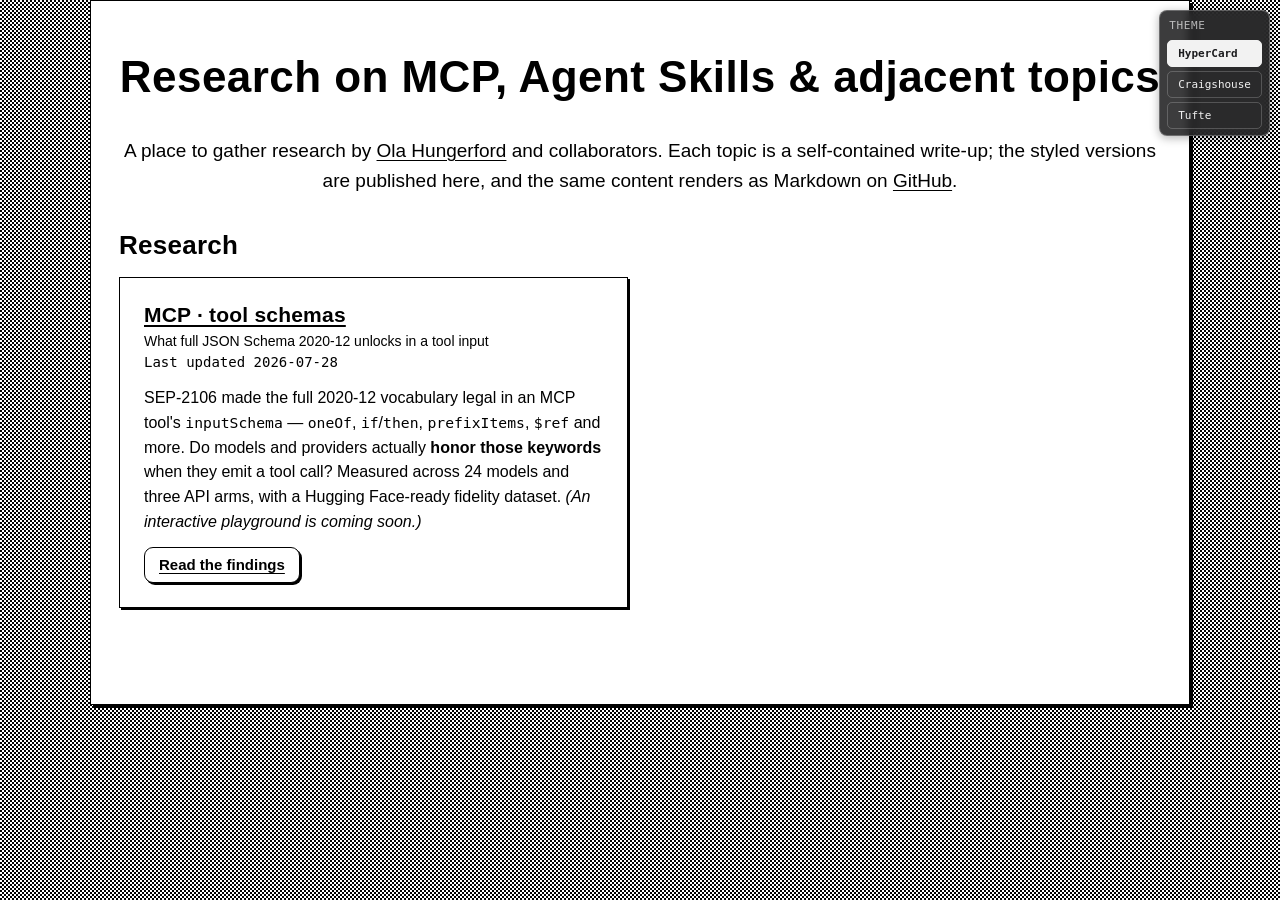
==== commit f707f5d3: "prod: promote curated content (2026-07-28 16:29)" ====
--- a/index.html
+++ b/index.html
@@ -14,7 +14,7 @@
          deferred theme-switcher.js below still builds the control. */
       try {
         var t = sessionStorage.getItem('research-hub-theme');
-        if (t && /^(hypercard|craigshouse)$/.test(t)) {
+        if (t && /^(hypercard|craigshouse|tufte)$/.test(t)) {
           document.body.className =
             document.body.className.replace(/\btheme-\w+\b/g, '').trim();
           document.body.classList.add('theme-' + t);
@@ -37,8 +37,33 @@
         <div class="section-head">
           <h2>Research</h2>
         </div>
-        <p class="muted">Write-ups are being prepared and will appear here as
-          they're published.</p>
+        <div class="grid" data-cols="2">
+
+          <article class="card stack" data-gap="sm">
+            <div class="card-head">
+              <div class="card-titles">
+                <h3 class="card-title"><a href="mcp/tool-schemas/index.html">MCP · tool schemas</a></h3>
+                <p class="card-sub">What full JSON Schema 2020-12 unlocks in a tool input</p>
+                <p class="caption">Last updated <time datetime="2026-07-28">2026-07-28</time></p>
+              </div>
+            </div>
+            <p>SEP-2106 made the full 2020-12 vocabulary legal in an MCP tool's
+              <code>inputSchema</code> — <code>oneOf</code>,
+              <code>if</code>/<code>then</code>, <code>prefixItems</code>,
+              <code>$ref</code> and more. Do models and providers actually
+              <strong>honor those keywords</strong> when they emit a tool call?
+              Measured across 24 models and three API arms, with a
+              Hugging Face-ready fidelity dataset. <em>(An interactive
+              playground is coming soon.)</em></p>
+            <div class="cluster" data-gap="xs">
+              <!-- Restore when the playground ships:
+              <a class="button" href="mcp/tool-schemas/playground.html">Open playground</a>
+              -->
+              <a class="button" href="mcp/tool-schemas/index.html">Read the findings</a>
+            </div>
+          </article>
+
+        </div>
       </section>
 
     </main>
--- a/assets/themes.css
+++ b/assets/themes.css
@@ -12,17 +12,20 @@
    Apply a theme by putting the class on <body>, e.g. <body class="theme-hypercard">.
    The control in theme-switcher.js toggles between them at runtime.
 
-   Themes: theme-hypercard (default) · theme-craigshouse
+   Themes: theme-hypercard (default) · theme-craigshouse · theme-tufte
    The HyperCard theme comes from everything-else/.inbox/hypercard-revival/.
-   Inspiration: Apple HyperCard (1987, Bill Atkinson) and Craigslist
-   (1995, Craig Newmark) — https://www.craigslist.org/.
+   Inspiration: Apple HyperCard (1987, Bill Atkinson), Craigslist
+   (1995, Craig Newmark) — https://www.craigslist.org/ — and Edward Tufte's
+   print style via Tufte CSS (Dave Liepmann, MIT) —
+   https://github.com/edwardtufte/tufte-css.
    =========================================================================== */
 
 /* All themes: fill the viewport so the themed background reaches the bottom.
    (Birch's <html> keeps its own background: var(--bg); since the theme only
    overrides --bg on <body>, a short page would otherwise show white below.) */
 body.theme-hypercard,
-body.theme-craigshouse {
+body.theme-craigshouse,
+body.theme-tufte {
   min-height: 100vh;
 
   /* Birch's type scale runs small; nudge it up a notch across all themes
@@ -243,6 +246,118 @@
 body.theme-craigshouse .btn:hover { background: #e6e6e6; filter: none; }
 
 /* ===========================================================================
+   THEME: TUFTE  —  Edward Tufte's print aesthetic (via Tufte CSS, Dave
+   Liepmann / Edward Tufte, MIT — https://github.com/edwardtufte/tufte-css),
+   prototyped in the mcp/tool-schemas findings-tufte layout experiment.
+   Off-white paper, warm near-black ink, serif throughout, italic unbolded
+   headings, hairline rules, no boxes and no shadows. This is typography +
+   palette only — a token re-skin, not the margin-note layout (that needs
+   structural markup; see the tufterising project).
+   =========================================================================== */
+body.theme-tufte {
+  --bg:            #fffff8;          /* Tufte CSS paper */
+  --surface:       #fffff8;
+  --surface-tint:  #f6f4e8;
+  --surface-warm:  #f6f4e8;
+  --text:          #191919;          /* warm near-black ink */
+  --text-soft:     #464440;
+  --text-muted:    #6b675f;
+  --muted:         #6b675f;
+  --border-color:  #d8d4c8;          /* hairline rule */
+  --accent:        #8f1d1d;          /* restrained dark red, used sparingly */
+  --accent-strong: #6d1414;
+  --danger:        #8f1d1d;
+
+  /* serif everywhere — Birch's body/headings read --font-sans, so both
+     tokens point at the book stack (ET Book if installed, else Palatino) */
+  --font-sans:  "et-book", "Palatino Linotype", Palatino, "Book Antiqua", Georgia, serif;
+  --font-serif: "et-book", "Palatino Linotype", Palatino, "Book Antiqua", Georgia, serif;
+
+  /* print has no rounded corners */
+  --radius-xs: 0; --radius-sm: 0; --radius-md: 0; --radius-lg: 0; --radius-xl: 0;
+
+  /* Tufte runs bigger and airier than Birch — generous, nothing tiny */
+  --text-xs:   14px;
+  --text-sm:   15px;
+  --text-md:   16px;
+  --text-base: 17px;
+  --text-lg:   20px;
+  --leading-body: 1.55;
+
+  background: #fffff8;
+}
+
+/* no card frame: the page is the paper */
+body.theme-tufte .page {
+  background: #fffff8;
+  border: 0;
+  box-shadow: none;
+  padding-inline: var(--page-pad);
+}
+
+/* headings: italic, unbolded, left-set — the Tufte CSS convention */
+body.theme-tufte header { text-align: left; }
+body.theme-tufte h1,
+body.theme-tufte h2,
+body.theme-tufte h3 {
+  font-weight: 400;
+  font-style: italic;
+  letter-spacing: 0;
+  color: var(--text);
+}
+body.theme-tufte h1 code,
+body.theme-tufte h2 code,
+body.theme-tufte h3 code { font-style: normal; }
+body.theme-tufte .eyebrow {
+  justify-content: flex-start;
+  font-variant: small-caps;
+  letter-spacing: .08em;
+  color: var(--text-muted);
+}
+body.theme-tufte .lede { text-align: left; font-style: italic; color: var(--text); }
+
+/* links: ink-colored with a quiet underline that darkens on hover —
+   Tufte reserves hue for data, not navigation */
+body.theme-tufte a {
+  color: inherit;
+  text-decoration: underline;
+  text-decoration-color: var(--border-color);
+  text-decoration-thickness: 1px;
+  text-underline-offset: 2px;
+}
+body.theme-tufte a:visited { color: inherit; }
+body.theme-tufte a:hover {
+  color: var(--accent);
+  background: transparent;
+  text-decoration-color: var(--accent);
+}
+
+/* cards + panels: same paper, hairline border, no shadow */
+body.theme-tufte .card,
+body.theme-tufte .panel {
+  background: #fffff8;
+  border: 1px solid var(--border-color);
+  box-shadow: none;
+}
+
+/* buttons: understated bordered text, square, no shadow */
+body.theme-tufte .button,
+body.theme-tufte .btn {
+  background: transparent;
+  color: var(--text);
+  border: 1px solid var(--text-muted);
+  border-radius: 0;
+  box-shadow: none;
+  font-weight: 400;
+}
+body.theme-tufte .button:hover,
+body.theme-tufte .btn:hover {
+  background: #f0eee0;
+  color: var(--text);
+  filter: none;
+}
+
+/* ===========================================================================
    SURVEY VARIANT PALETTES, per theme
    ---------------------------------------------------------------------------
    The client/server surveys colour-code their A/B/C/D groups via --variant-a..d
@@ -264,6 +379,20 @@
   --variant-b: #993300;  /* rust   */
   --variant-c: #996600;  /* amber  */
   --variant-d: #993366;  /* plum   */
+}
+
+/* Tufte — muted, ink-adjacent hues; still cool client / warm server */
+body.theme-tufte .variants-client {
+  --variant-a: #3f4c5a;  /* slate     */
+  --variant-b: #4f6a67;  /* sea gray  */
+  --variant-c: #5c5470;  /* plum gray */
+  --variant-d: #59663f;  /* olive     */
+}
+body.theme-tufte .variants-server {
+  --variant-a: #8f1d1d;  /* dark red  */
+  --variant-b: #8a5a2e;  /* umber     */
+  --variant-c: #7a6a33;  /* ochre     */
+  --variant-d: #7d4a5e;  /* mulberry  */
 }
 
 /* A linked card title should wear its theme's heading color, not the link color
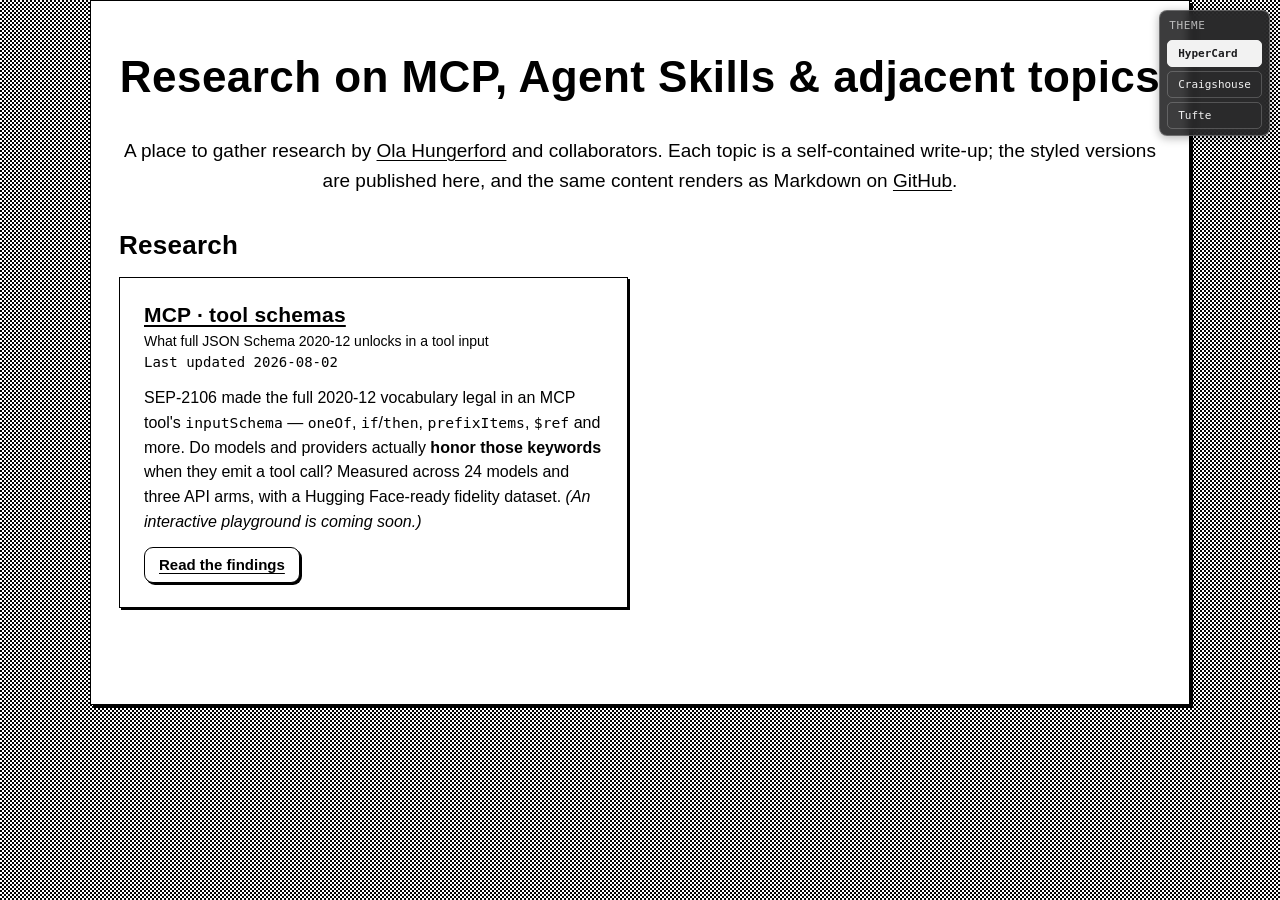
==== commit 32f3e436: "prod: promote curated content (2026-08-02 14:25)" ====
--- a/index.html
+++ b/index.html
@@ -44,7 +44,7 @@
               <div class="card-titles">
                 <h3 class="card-title"><a href="mcp/tool-schemas/index.html">MCP · tool schemas</a></h3>
                 <p class="card-sub">What full JSON Schema 2020-12 unlocks in a tool input</p>
-                <p class="caption">Last updated <time datetime="2026-07-28">2026-07-28</time></p>
+                <p class="caption">Last updated <time datetime="2026-08-02">2026-08-02</time></p>
               </div>
             </div>
             <p>SEP-2106 made the full 2020-12 vocabulary legal in an MCP tool's
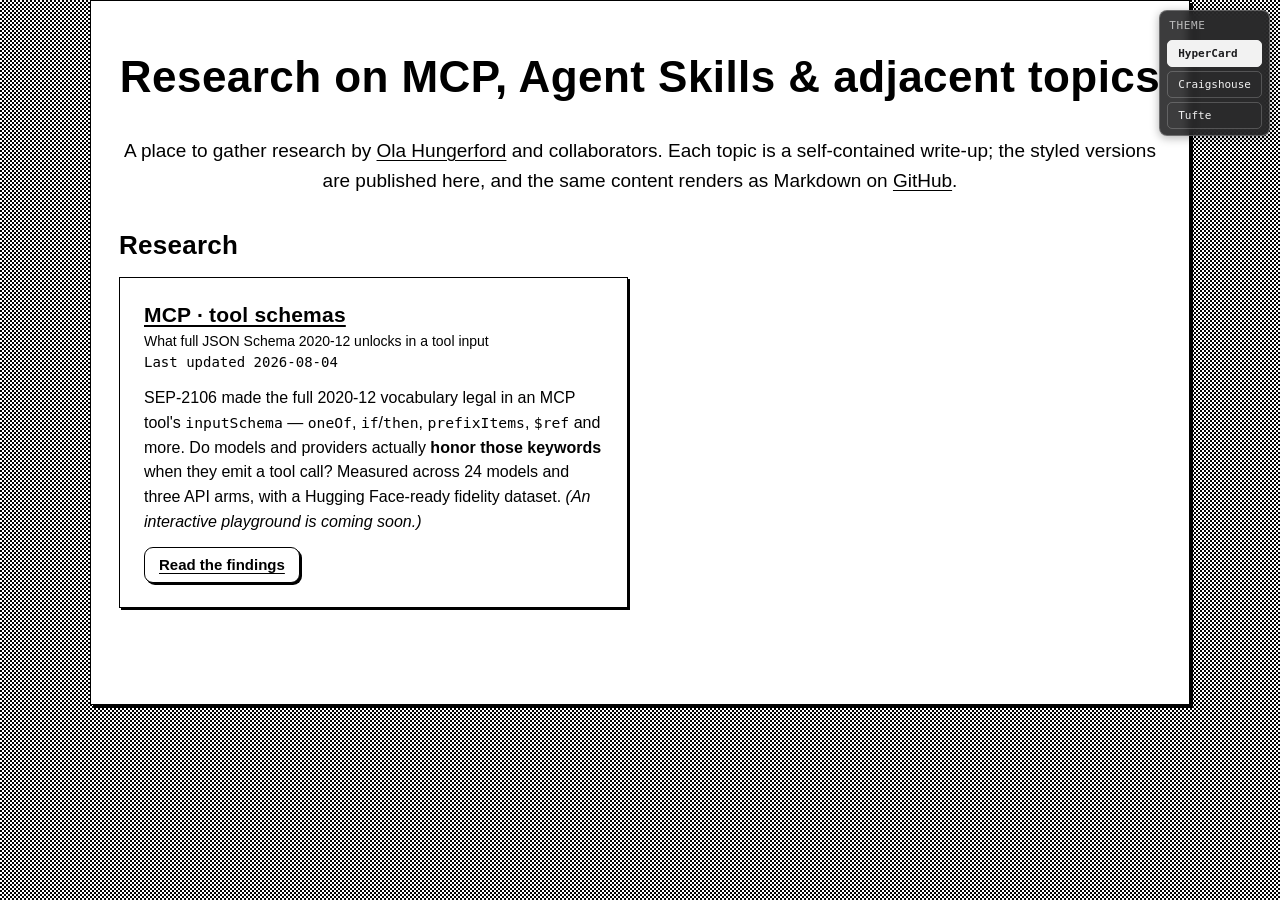
==== commit 58972cfb: "prod: promote curated content (2026-08-04 06:26)" ====
--- a/index.html
+++ b/index.html
@@ -44,7 +44,7 @@
               <div class="card-titles">
                 <h3 class="card-title"><a href="mcp/tool-schemas/index.html">MCP · tool schemas</a></h3>
                 <p class="card-sub">What full JSON Schema 2020-12 unlocks in a tool input</p>
-                <p class="caption">Last updated <time datetime="2026-08-02">2026-08-02</time></p>
+                <p class="caption">Last updated <time datetime="2026-08-04">2026-08-04</time></p>
               </div>
             </div>
             <p>SEP-2106 made the full 2020-12 vocabulary legal in an MCP tool's
--- a/assets/themes.css
+++ b/assets/themes.css
@@ -65,10 +65,24 @@
   /* sharp 1-bit rectangles everywhere; buttons get their round-rect back below */
   --radius-xs: 0; --radius-sm: 0; --radius-md: 0; --radius-lg: 0; --radius-xl: 0;
 
-  /* dithered "gray" desktop — the classic 50% Mac checkerboard, in pure CSS */
-  background-color: #ffffff;
+  /* the desktop itself is painted by body::before below, fixed to the
+     viewport — a scrolling 2px checkerboard strobes against the pixel grid.
+     body must stay transparent: <html> has its own background, so body's
+     background would otherwise paint over the negative-z-index layer. */
+  background: transparent;
+}
+
+/* dithered "gray" desktop — the classic 50% Mac checkerboard, in pure CSS.
+   Fixed to the viewport (like a real Mac desktop: the card scrolls, the
+   desktop doesn't), which kills the moiré flashing a moving dither causes. */
+body.theme-hypercard::before {
+  content: "";
+  position: fixed;
+  inset: 0;
+  z-index: -1;
   background-image: repeating-conic-gradient(#000 0 25%, #fff 0 50%);
   background-size: 4px 4px;
+  pointer-events: none;
 }
 
 /* the page itself is a white CARD on the desktop, with a hard drop shadow */
